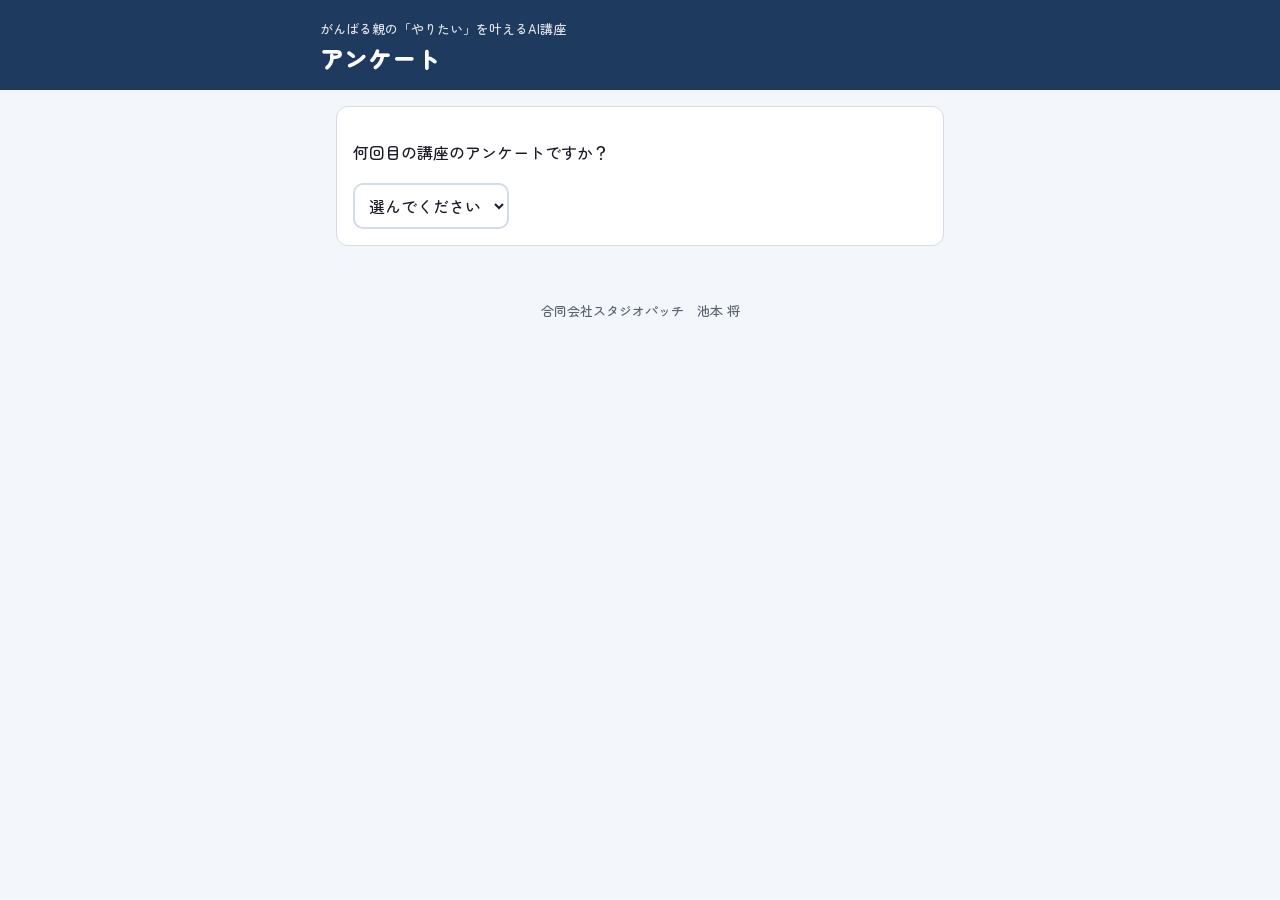
==== index.html @ 17c9f947 "AI講座 各回のアンケートのページ（受講生の情報は入れない・答えは池本さんのGoogleへ） Co-Authored-By: Claude Opus 5.5 <noreply@anthropic.co" ====
<!doctype html>
<html lang="ja">
<head>
<meta charset="utf-8">
<meta name="viewport" content="width=device-width,initial-scale=1">
<title>AI講座 アンケート｜STUDIO PATTI</title>
<meta name="robots" content="noindex">
<link rel="preconnect" href="https://fonts.googleapis.com"><link rel="preconnect" href="https://fonts.gstatic.com" crossorigin>
<link href="https://fonts.googleapis.com/css2?family=Zen+Maru+Gothic:wght@500;700;900&display=swap" rel="stylesheet">
<style>
:root{--bg:#f3f6fb;--card:#fff;--ink:#1d1b29;--sub:#5a6370;--navy:#1f3a5f;--line:#d3dbe6;--pick:#fff4cf;--yellow:#fcc800;--yellow-hi:#ffd83a;--err:#c0262d;--note:#eef3f9}
@media (prefers-color-scheme: dark){:root:not([data-theme="light"]){--bg:#0f1524;--card:#18213a;--ink:#eef1f7;--sub:#aab3c2;--navy:#9ec3ff;--line:#33405e;--pick:#3a3212;--note:#1d2843;--err:#ff7b81}}
:root[data-theme="dark"]{--bg:#0f1524;--card:#18213a;--ink:#eef1f7;--sub:#aab3c2;--navy:#9ec3ff;--line:#33405e;--pick:#3a3212;--note:#1d2843;--err:#ff7b81}
*{box-sizing:border-box}
html{-webkit-text-size-adjust:100%}
body{margin:0;background:var(--bg);color:var(--ink);font-family:"Zen Maru Gothic","Hiragino Sans","Yu Gothic",sans-serif;font-weight:500;line-height:1.7;font-size:16px}
.top{background:#1f3a5f;color:#fff;padding:18px 16px 16px}
.top .in,.wrap{max-width:640px;margin:0 auto}
.top .kicker{font-size:13px;opacity:.85;margin:0}
.top h1{font-size:24px;line-height:1.35;margin:2px 0 0;font-weight:900}
.wrap{padding:16px 16px 40px}
.card{background:var(--card);border:1px solid var(--line);border-radius:12px;padding:16px;margin:0 0 14px}
.lead p{margin:0 0 4px}
.lead .must{font-weight:700}
.use{background:var(--note);border:0;font-size:14px;color:var(--ink)}
.use h2{font-size:15px;margin:0 0 4px;color:var(--navy)}
.use p{margin:0 0 2px}
details summary{cursor:pointer;color:var(--navy);font-weight:700}
h2.sec{font-size:18px;color:var(--navy);margin:22px 0 8px;padding-left:10px;border-left:5px solid var(--navy);line-height:1.4}
.secnote{font-size:14px;color:var(--sub);margin:-4px 0 10px}
.q{margin:0}
.q .qt{font-weight:700;font-size:16.5px;margin:0 0 2px}
.q .qt .no{color:var(--navy);margin-right:6px}
.q .qt .star{color:#c98a00}
.q .hint{font-size:14px;color:var(--sub);margin:0 0 8px}
.opts{display:flex;flex-wrap:wrap;gap:8px;margin-top:8px}
.opt{position:relative}
.opt input{position:absolute;opacity:0;pointer-events:none}
.opt span{display:inline-block;padding:9px 14px;border:2px solid var(--line);border-radius:999px;background:var(--card);font-size:15px;line-height:1.4;cursor:pointer;user-select:none}
.opt input:checked+span{border-color:var(--navy);background:var(--pick);font-weight:700}
.opt input:focus-visible+span{outline:3px solid var(--yellow);outline-offset:2px}
.opts.col{flex-direction:column;align-items:stretch}
.opts.col .opt span{display:block;border-radius:10px}
.other{margin-top:8px;display:none}
.other.show{display:block}
input[type=text],textarea{width:100%;font:inherit;font-size:16px;color:var(--ink);background:var(--card);border:2px solid var(--line);border-radius:10px;padding:10px 12px}
textarea{min-height:88px;resize:vertical}
input[type=text]:focus,textarea:focus{outline:none;border-color:var(--navy)}
.req{white-space:nowrap;font-size:12px;font-weight:700;background:var(--navy);color:#fff;border-radius:4px;padding:1px 6px;margin-left:6px;vertical-align:2px}
.err{color:var(--err);font-size:14px;font-weight:700;margin:6px 0 0;display:none}
.card.bad{border-color:var(--err)}
.card.bad .err{display:block}
.send{display:block;width:100%;margin:22px 0 8px;padding:15px;border:0;border-radius:12px;background:var(--yellow);color:#1d1b29;font:inherit;font-weight:900;font-size:19px;cursor:pointer;box-shadow:0 4px 0 #c99d00}
.send:hover{background:var(--yellow-hi)}
.send:disabled{opacity:.6;cursor:wait}
.small{font-size:13.5px;color:var(--sub);text-align:center;margin:0}
.done{text-align:center;padding:28px 16px}
.done h2{font-size:22px;color:var(--navy);margin:0 0 6px}
.hp{position:absolute;left:-9999px;width:1px;height:1px;overflow:hidden}
footer{text-align:center;font-size:13px;color:var(--sub);padding:0 16px 28px}
select{font:inherit;font-size:16px;padding:8px 10px;border:2px solid var(--line);border-radius:10px;background:var(--card);color:var(--ink)}
</style>
</head>
<body>
<header class="top"><div class="in">
  <p class="kicker">がんばる親の「やりたい」を叶えるAI講座</p>
  <h1 id="ttl">アンケート</h1>
</div></header>

<main class="wrap" id="app">
  <noscript><div class="card">このページは JavaScript を使います。ブラウザの設定で有効にしてください。</div></noscript>
</main>
<footer>合同会社スタジオパッチ　池本 将</footer>

<script>
// 各回のアンケート（2026-10-30）。?kai=1 が第1回、?kai=2〜7 がふだんの回、?kai=8 が最後の回
// 答えは送信先（池本さんのGoogle）にだけ送る。このページには受講生の情報を入れない
var ENDPOINT = "https://script.google.com/macros/s/AKfycbzHl-0plUqnlLYwCqqWNoXRzbBwHgZnzwpY9AOCmANaQ8-0xdLVr7OB_B0sIRPedJfr/exec";

var USE_BASE = [
  "講座をもっと良くするためと、これから受ける方への届け方を考えるために活用します。",
  "講座の案内に使うときは、名前を出さずに、受けた方全員の人数としてまとめてお出しします。",
  "それ以外で外に出すときは、載せる文・場所・期間・お名前の出し方・広告に使うかを先に文字でお見せし、OKをもらってからにします。",
  "断っても何も変わりません。載せたあとでも取り下げられます。",
  "まとめる時にAIを使う場合は、お名前を消してから入力します。"
];

var Q_STAR = [
  {id: "q1", star: true, t: "今日の感想を教えてください。", hint: "いちばん心に残ったこと、またはできたことをひとつ", type: "text", required: true},
  {id: "q2", star: true, t: "分かりにくかった所や、ほかに「これも教えてほしい」事はありますか？", hint: "なければ空欄でOK", type: "text"}
];
var Q_TODAY = [
  {id: "q3", t: "今日の講座は、全体としてどうでしたか？", type: "one", o: ["とても良い", "良い", "ふつう", "いまいち", "よくない"]},
  {id: "q4", t: "内容の分かりやすさはどうでしたか？", type: "one", o: ["よく分かった", "分かった", "ふつう", "やや難しい", "難しい"]},
  {id: "q5", t: "今日の長さと進み方はどうでしたか？", type: "one", o: ["ちょうどいい", "速い・時間が足りない", "ゆっくり・長い"]}
];
var NEAR = ["結局なにに使えばいいか分からない", "AIの答えが自分っぽくない", "あれもこれもで、どれも途中", "頭の中がまとまらない", "事務（予約・お客さん管理）に時間をとられる", "家族との時間がとれない", "その他"];
var USE_FREQ = ["使っていない", "月に数回", "週に数回", "ほぼ毎日"];

var KINDS = {
  first: {
    sections: [
      {t: "毎回のアンケート（モニターのお約束）", q: Q_STAR},
      {t: "第1回の講座について", note: "ここからは、答えられる所だけでOK", q: Q_TODAY.concat([
        {id: "q6", t: "申し込む前に聞いていた話と、今日の第1回はちがいましたか？", type: "one", o: ["聞いていた通り", "聞いていたより良かった", "ちがった"], other: "ちがった", otherLabel: "どこがちがいましたか"}
      ])},
      {t: "あなたのこと", note: "これからの回を、あなたに合わせるためにお聞きします。", q: [
        {id: "q7", t: "申し込む前は、AIをどれくらい使っていましたか？", type: "one", o: ["使っていなかった", "月に数回", "週に数回", "ほぼ毎日"]},
        {id: "q8", t: "講座を受ける前、近かったのはどれですか？", hint: "いくつでも", type: "many", o: NEAR, other: "その他", col: true},
        {id: "q9", t: "講座が終わったとき、何ができていたら受けてよかったと思えますか？", hint: "ひとつでOK。今日書いた目標を、そのまま書き写してもOK", ph: "例：予約の受付を、AIで作った道具に任せている", type: "text"},
        {id: "q10", t: "AIに任せたいことはどれですか？", hint: "いくつでも", type: "many", o: ["SNSの投稿", "文章（ブログ・お知らせ・メール）", "画像・デザイン", "動画", "お客さん・予約の管理", "事務（資料・お金の管理）", "調べもの・学び", "アプリや道具づくり", "その他"], other: "その他"}
      ]},
      {t: "申し込んだときのこと", note: "これから受ける方に届けるために、今回だけお聞きします。", q: [
        {id: "q11", t: "申し込む前に、迷ったこと・心配だったことはありますか？", hint: "いくつでも", type: "many", o: ["料金", "時間がとれるか", "ついていけるか", "パソコンやAIの準備", "AIの利用料（月々）", "家族への相談", "分からない時に質問できるか", "申し込み前の説明に分かりにくい所があった", "特になかった", "その他"], other: "その他", col: true},
        {id: "q12", t: "独学・YouTube・ほかの講座などではなく、この講座にした決め手は何ですか？", hint: "いくつでも", type: "many", o: ["池本の実際のAI画面を見た", "伴走してくれそうだった", "自分の悩みに合っていた", "料金", "その他"], other: "その他", col: true},
        {id: "q13", t: "相談や案内で心に残った言葉があれば、ひとこと教えてください。", type: "text", small: true}
      ]}
    ],
    use: USE_BASE.slice(0, 1).concat(["講座の前と後でどう変わったかを比べるため、最後の回でも同じ質問をいくつかします。"], USE_BASE.slice(1))
  },
  usual: {
    sections: [
      {t: "毎回のアンケート（モニターのお約束）", q: Q_STAR},
      {t: "今日の講座について", note: "ここからは、答えられる所だけでOK", q: Q_TODAY}
    ],
    use: USE_BASE
  },
  last: {
    sections: [
      {t: "毎回のアンケート（モニターのお約束）", q: Q_STAR},
      {t: "今日の講座について", note: "ここからは、答えられる所だけでOK", q: Q_TODAY},
      {t: "講座を受けてみて", note: "第1回の答えと比べるために、同じ質問をします。", q: [
        {id: "q6", t: "今は、AIをどれくらい使っていますか？", type: "one", o: USE_FREQ},
        {id: "q7", t: "今の自分に近いのはどれですか？", hint: "いくつでも", type: "many", o: NEAR, other: "その他", col: true},
        {id: "q8", t: "第1回で書いた「受けてよかったと思えること」は、できましたか？", type: "one", o: ["できた", "一部できた", "まだ"], other: "一部できた", otherLabel: "どこまでできたか、ひとこと"},
        {id: "q9", t: "講座の値段について、受けてみてどう感じますか？", type: "one", o: ["安い", "ちょうどいい", "高い"]},
        {id: "q10", t: "この講座が合いそうな人は、まわりにいますか？", hint: "お名前や、だれか分かる書き方はしないでください", type: "many", o: ["会社で働く親", "お店や教室をしている親", "フリーランスの親", "いない・わからない", "その他"]}
      ]}
    ],
    use: USE_BASE.slice(0, 1).concat(["第1回の答えと比べて、講座の前と後でどう変わったかを見るために活用します。"], USE_BASE.slice(1))
  }
};

function kaiInfo() {
  var m = /[?&]kai=(\d{1,2})/.exec(location.search);
  var n = m ? Number(m[1]) : 0;
  if (!n) return null;
  return {n: n, label: "第" + n + "回", kind: n === 1 ? "first" : (n >= 8 ? "last" : "usual")};
}

function el(tag, attrs, kids) {
  var e = document.createElement(tag);
  for (var k in (attrs || {})) {
    if (k === "text") e.textContent = attrs[k];
    else if (k === "cls") e.className = attrs[k];
    else e.setAttribute(k, attrs[k]);
  }
  (kids || []).forEach(function (c) { if (c) e.appendChild(c); });
  return e;
}

function store(key, val) {
  try { if (val === undefined) return JSON.parse(localStorage.getItem(key) || "null"); localStorage.setItem(key, JSON.stringify(val)); } catch (e) { return null; }
}

function render() {
  var app = document.getElementById("app");
  app.innerHTML = "";
  var info = kaiInfo();
  if (!info) {
    document.getElementById("ttl").textContent = "アンケート";
    var sel = el("select", {id: "pick"});
    sel.appendChild(el("option", {value: "", text: "選んでください"}));
    for (var i = 1; i <= 8; i++) sel.appendChild(el("option", {value: i, text: "第" + i + "回"}));
    sel.addEventListener("change", function () { if (sel.value) { location.search = "?kai=" + sel.value; } });
    app.appendChild(el("div", {cls: "card"}, [el("p", {text: "何回目の講座のアンケートですか？"}), sel]));
    return;
  }
  var K = KINDS[info.kind];
  document.getElementById("ttl").textContent = info.label + "のアンケート";
  var draftKey = "aisurvey_" + info.n;
  var draft = store(draftKey) || {};

  app.appendChild(el("div", {cls: "card lead"}, [
    el("p", {text: "講座、ありがとうございました！"}),
    el("p", {cls: "must", text: "モニターのお約束は、★の付いた質問だけです。"}),
    el("p", {text: "ほかの質問は、答えられる所だけで大丈夫です。答えなくても講座は何も変わりません。"})
  ]));
  var use = el("details", {cls: "card use", open: "open"});  // 答える前に読めるよう、最初から開いておく
  use.appendChild(el("summary", {text: "いただいた答えの使い道"}));
  K.use.forEach(function (t) { use.appendChild(el("p", {text: t})); });
  app.appendChild(use);

  var form = el("form", {id: "f", novalidate: "novalidate"});
  var nameCard = el("div", {cls: "card q", id: "c_name"}, [
    el("p", {cls: "qt", text: "お名前"}, []),
    el("input", {type: "text", id: "name", autocomplete: "nickname", placeholder: "ニックネームでOK", maxlength: "40"}),
    el("p", {cls: "err", text: "お名前を入れてください"})
  ]);
  nameCard.querySelector(".qt").appendChild(el("span", {cls: "req", text: "必須"}));
  form.appendChild(nameCard);

  var no = 0;
  K.sections.forEach(function (sec) {
    form.appendChild(el("h2", {cls: "sec", text: sec.t}));
    if (sec.note) form.appendChild(el("p", {cls: "secnote", text: sec.note}));
    sec.q.forEach(function (q) {
      no += 1; q.no = "Q" + no;
      var card = el("div", {cls: "card q", id: "c_" + q.id});
      var qt = el("p", {cls: "qt"});
      if (q.star) qt.appendChild(el("span", {cls: "star", text: "★"}));
      qt.appendChild(el("span", {cls: "no", text: q.no}));
      qt.appendChild(document.createTextNode(q.t));
      if (q.required) qt.appendChild(el("span", {cls: "req", text: "必須"}));
      card.appendChild(qt);
      if (q.hint) card.appendChild(el("p", {cls: "hint", text: q.hint}));
      if (q.type === "text") {
        var ta = el("textarea", {id: q.id, maxlength: "3000"});
        if (q.ph) ta.setAttribute("placeholder", q.ph);
        if (q.small) ta.style.minHeight = "60px";
        card.appendChild(ta);
      } else {
        var box = el("div", {cls: "opts" + (q.col ? " col" : "")});
        q.o.forEach(function (o, i) {
          var inp = el("input", {type: q.type === "one" ? "radio" : "checkbox", name: q.id, value: o, id: q.id + "_" + i});
          box.appendChild(el("label", {cls: "opt", "for": q.id + "_" + i}, [inp, el("span", {text: o})]));
        });
        card.appendChild(box);
        if (q.other) {
          var ot = el("input", {type: "text", id: q.id + "_other", cls: "other", placeholder: q.otherLabel || "ひとことで", maxlength: "300"});
          card.appendChild(ot);
          box.addEventListener("change", function () {
            var on = !!box.querySelector('input[value="' + q.other + '"]:checked');
            ot.classList.toggle("show", on);
          });
        }
      }
      if (q.required) card.appendChild(el("p", {cls: "err", text: "ここだけは、ひとことお願いします"}));
      form.appendChild(card);
    });
  });
  form.appendChild(el("input", {type: "text", name: "website", cls: "hp", tabindex: "-1", autocomplete: "off", "aria-hidden": "true"}));
  var btn = el("button", {type: "submit", cls: "send", text: "送信"});
  form.appendChild(btn);
  form.appendChild(el("p", {cls: "small", text: "送ると、池本にだけ届きます。"}));
  app.appendChild(form);

  // 書きかけを、この端末にだけ残す（閉じても消えないように）
  restore(form, draft);
  form.addEventListener("input", function () { store(draftKey, snapshot(form)); });
  form.addEventListener("change", function () { store(draftKey, snapshot(form)); });

  form.addEventListener("submit", function (ev) {
    ev.preventDefault();
    var bad = null;
    ["c_name"].concat(K.sections.reduce(function (a, s) { return a.concat(s.q.filter(function (q) { return q.required; }).map(function (q) { return "c_" + q.id; })); }, [])).forEach(function (cid) {
      var c = document.getElementById(cid);
      var v = c.querySelector("input[type=text],textarea").value.trim();
      c.classList.toggle("bad", !v);
      if (!v && !bad) bad = c;
    });
    if (bad) { bad.scrollIntoView({behavior: "smooth", block: "center"}); return; }
    var items = [];
    K.sections.forEach(function (sec) {
      sec.q.forEach(function (q) {
        var a;
        if (q.type === "text") a = document.getElementById(q.id).value.trim();
        else {
          a = Array.prototype.map.call(form.querySelectorAll('input[name="' + q.id + '"]:checked'), function (x) { return x.value; }).join("、");
          var ot = document.getElementById(q.id + "_other");
          if (ot && ot.classList.contains("show") && ot.value.trim()) a += "（" + ot.value.trim() + "）";
        }
        items.push({q: (q.star ? "★" : "") + q.no + " " + q.t, a: a});
      });
    });
    var body = {kai: info.label, name: document.getElementById("name").value.trim(), items: items, website: form.querySelector(".hp").value};
    btn.disabled = true; btn.textContent = "送っています…";
    fetch(ENDPOINT, {method: "POST", headers: {"Content-Type": "text/plain;charset=utf-8"}, body: JSON.stringify(body)})
      .then(function (r) { return r.json(); })
      .then(function (j) {
        if (!j || !j.ok) throw new Error(j && j.error);
        try { localStorage.removeItem(draftKey); } catch (e) {}
        app.innerHTML = "";
        app.appendChild(el("div", {cls: "card done"}, [el("h2", {text: "送信しました"}), el("p", {text: "ご協力ありがとうございます！次の回もよろしくお願いします。"})]));
        window.scrollTo(0, 0);
      })
      .catch(function () {
        btn.disabled = false; btn.textContent = "送信";
        alert("送れませんでした。少し時間をおいて、もう一度「送信」を押してください。書いた内容は残っています。");
      });
  });
}

function snapshot(form) {
  var s = {};
  Array.prototype.forEach.call(form.querySelectorAll("input,textarea"), function (x) {
    if (x.classList.contains("hp")) return;
    if (x.type === "radio" || x.type === "checkbox") { if (x.checked) s[x.id] = true; }
    else if (x.id) s[x.id] = x.value;
  });
  return s;
}
function restore(form, s) {
  Object.keys(s || {}).forEach(function (id) {
    var x = document.getElementById(id);
    if (!x) return;
    if (x.type === "radio" || x.type === "checkbox") x.checked = !!s[id];
    else x.value = s[id];
  });
  Array.prototype.forEach.call(form.querySelectorAll(".opts"), function (b) { b.dispatchEvent(new Event("change", {bubbles: true})); });
}

render();
</script>
</body>
</html>
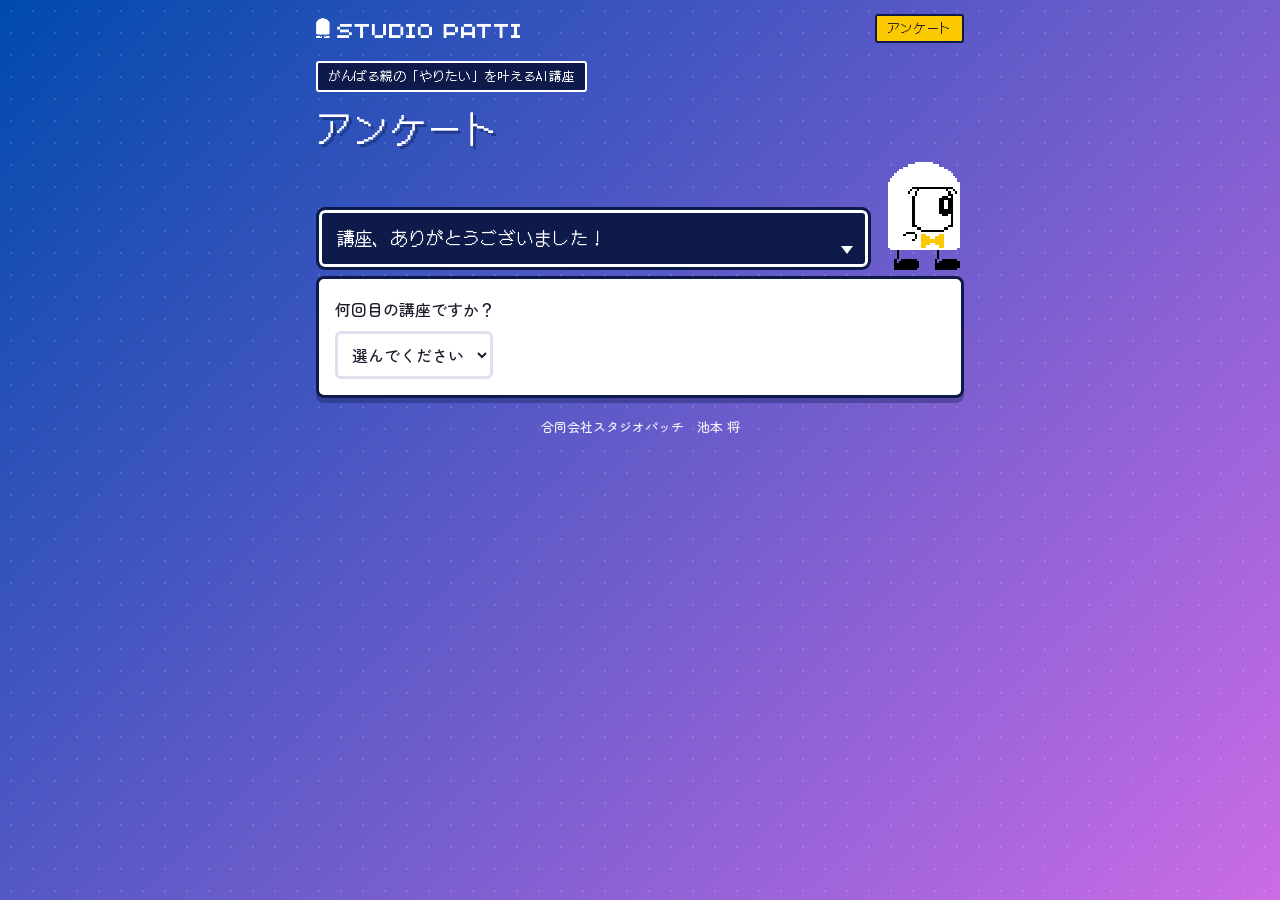
==== commit 114da0ef: "アンケートを直した（全部必須・使い道を短く・★と前置きを消した・値段の4問）＋第1回ワークのページ。見た目は特典ページに合わせた Co-Authored-By: Claude Opus 5.5 <no" ====
--- a/index.html
+++ b/index.html
@@ -6,102 +6,49 @@
 <title>AI講座 アンケート｜STUDIO PATTI</title>
 <meta name="robots" content="noindex">
 <link rel="preconnect" href="https://fonts.googleapis.com"><link rel="preconnect" href="https://fonts.gstatic.com" crossorigin>
-<link href="https://fonts.googleapis.com/css2?family=Zen+Maru+Gothic:wght@500;700;900&display=swap" rel="stylesheet">
-<style>
-:root{--bg:#f3f6fb;--card:#fff;--ink:#1d1b29;--sub:#5a6370;--navy:#1f3a5f;--line:#d3dbe6;--pick:#fff4cf;--yellow:#fcc800;--yellow-hi:#ffd83a;--err:#c0262d;--note:#eef3f9}
-@media (prefers-color-scheme: dark){:root:not([data-theme="light"]){--bg:#0f1524;--card:#18213a;--ink:#eef1f7;--sub:#aab3c2;--navy:#9ec3ff;--line:#33405e;--pick:#3a3212;--note:#1d2843;--err:#ff7b81}}
-:root[data-theme="dark"]{--bg:#0f1524;--card:#18213a;--ink:#eef1f7;--sub:#aab3c2;--navy:#9ec3ff;--line:#33405e;--pick:#3a3212;--note:#1d2843;--err:#ff7b81}
-*{box-sizing:border-box}
-html{-webkit-text-size-adjust:100%}
-body{margin:0;background:var(--bg);color:var(--ink);font-family:"Zen Maru Gothic","Hiragino Sans","Yu Gothic",sans-serif;font-weight:500;line-height:1.7;font-size:16px}
-.top{background:#1f3a5f;color:#fff;padding:18px 16px 16px}
-.top .in,.wrap{max-width:640px;margin:0 auto}
-.top .kicker{font-size:13px;opacity:.85;margin:0}
-.top h1{font-size:24px;line-height:1.35;margin:2px 0 0;font-weight:900}
-.wrap{padding:16px 16px 40px}
-.card{background:var(--card);border:1px solid var(--line);border-radius:12px;padding:16px;margin:0 0 14px}
-.lead p{margin:0 0 4px}
-.lead .must{font-weight:700}
-.use{background:var(--note);border:0;font-size:14px;color:var(--ink)}
-.use h2{font-size:15px;margin:0 0 4px;color:var(--navy)}
-.use p{margin:0 0 2px}
-details summary{cursor:pointer;color:var(--navy);font-weight:700}
-h2.sec{font-size:18px;color:var(--navy);margin:22px 0 8px;padding-left:10px;border-left:5px solid var(--navy);line-height:1.4}
-.secnote{font-size:14px;color:var(--sub);margin:-4px 0 10px}
-.q{margin:0}
-.q .qt{font-weight:700;font-size:16.5px;margin:0 0 2px}
-.q .qt .no{color:var(--navy);margin-right:6px}
-.q .qt .star{color:#c98a00}
-.q .hint{font-size:14px;color:var(--sub);margin:0 0 8px}
-.opts{display:flex;flex-wrap:wrap;gap:8px;margin-top:8px}
-.opt{position:relative}
-.opt input{position:absolute;opacity:0;pointer-events:none}
-.opt span{display:inline-block;padding:9px 14px;border:2px solid var(--line);border-radius:999px;background:var(--card);font-size:15px;line-height:1.4;cursor:pointer;user-select:none}
-.opt input:checked+span{border-color:var(--navy);background:var(--pick);font-weight:700}
-.opt input:focus-visible+span{outline:3px solid var(--yellow);outline-offset:2px}
-.opts.col{flex-direction:column;align-items:stretch}
-.opts.col .opt span{display:block;border-radius:10px}
-.other{margin-top:8px;display:none}
-.other.show{display:block}
-input[type=text],textarea{width:100%;font:inherit;font-size:16px;color:var(--ink);background:var(--card);border:2px solid var(--line);border-radius:10px;padding:10px 12px}
-textarea{min-height:88px;resize:vertical}
-input[type=text]:focus,textarea:focus{outline:none;border-color:var(--navy)}
-.req{white-space:nowrap;font-size:12px;font-weight:700;background:var(--navy);color:#fff;border-radius:4px;padding:1px 6px;margin-left:6px;vertical-align:2px}
-.err{color:var(--err);font-size:14px;font-weight:700;margin:6px 0 0;display:none}
-.card.bad{border-color:var(--err)}
-.card.bad .err{display:block}
-.send{display:block;width:100%;margin:22px 0 8px;padding:15px;border:0;border-radius:12px;background:var(--yellow);color:#1d1b29;font:inherit;font-weight:900;font-size:19px;cursor:pointer;box-shadow:0 4px 0 #c99d00}
-.send:hover{background:var(--yellow-hi)}
-.send:disabled{opacity:.6;cursor:wait}
-.small{font-size:13.5px;color:var(--sub);text-align:center;margin:0}
-.done{text-align:center;padding:28px 16px}
-.done h2{font-size:22px;color:var(--navy);margin:0 0 6px}
-.hp{position:absolute;left:-9999px;width:1px;height:1px;overflow:hidden}
-footer{text-align:center;font-size:13px;color:var(--sub);padding:0 16px 28px}
-select{font:inherit;font-size:16px;padding:8px 10px;border:2px solid var(--line);border-radius:10px;background:var(--card);color:var(--ink)}
-</style>
+<link href="https://fonts.googleapis.com/css2?family=Zen+Maru+Gothic:wght@500;700;900&family=DotGothic16&display=swap" rel="stylesheet">
+<link rel="stylesheet" href="style.css?v=20261030c">
 </head>
 <body>
-<header class="top"><div class="in">
-  <p class="kicker">がんばる親の「やりたい」を叶えるAI講座</p>
-  <h1 id="ttl">アンケート</h1>
-</div></header>
-
-<main class="wrap" id="app">
-  <noscript><div class="card">このページは JavaScript を使います。ブラウザの設定で有効にしてください。</div></noscript>
-</main>
-<footer>合同会社スタジオパッチ　池本 将</footer>
-
+<div class="wrap">
+  <header class="top"><span class="brand"><img src="img/nav_logo.png" alt="STUDIO PATTI"></span><span class="chip">アンケート</span></header>
+  <section class="hero">
+    <span class="who">がんばる親の「やりたい」を叶えるAI講座</span>
+    <h1 id="ttl">アンケート</h1>
+    <div class="lvrow"><div class="msg"><p>講座、ありがとうございました！</p><span class="cur"></span></div><span class="spr" aria-hidden="true"></span></div>
+  </section>
+  <main id="app"><noscript><div class="card">このページは JavaScript を使います。ブラウザの設定で有効にしてください。</div></noscript></main>
+  <footer>合同会社スタジオパッチ　池本 将</footer>
+</div>
+<script src="form.js?v=20261030c"></script>
 <script>
-// 各回のアンケート（2026-10-30）。?kai=1 が第1回、?kai=2〜7 がふだんの回、?kai=8 が最後の回
-// 答えは送信先（池本さんのGoogle）にだけ送る。このページには受講生の情報を入れない
-var ENDPOINT = "https://script.google.com/macros/s/AKfycbzHl-0plUqnlLYwCqqWNoXRzbBwHgZnzwpY9AOCmANaQ8-0xdLVr7OB_B0sIRPedJfr/exec";
-
-var USE_BASE = [
-  "講座をもっと良くするためと、これから受ける方への届け方を考えるために活用します。",
-  "講座の案内に使うときは、名前を出さずに、受けた方全員の人数としてまとめてお出しします。",
-  "それ以外で外に出すときは、載せる文・場所・期間・お名前の出し方・広告に使うかを先に文字でお見せし、OKをもらってからにします。",
-  "断っても何も変わりません。載せたあとでも取り下げられます。",
-  "まとめる時にAIを使う場合は、お名前を消してから入力します。"
+// 各回のアンケート（2026-10-30）。?kai=1 が第1回、?kai=2〜7 がふだんの回、?kai=8 が最後の回、?kai=9・10 が追加の回
+// 2026-10-30 夕 池本さんの直し: 冒頭のお約束の文を消す／使い道を短く「・」付きで／全部必須／見出しの（モニターのお約束）と★を消す／「答えられる所だけでOK」を消す／申し込んだときのことに値段の質問
+var USE = [
+  "講座を良くするためと、これから受ける方への案内づくりに活用します。",
+  "案内に使うときは、お名前を出さず人数にまとめて紹介します。",
+  "それ以外で外に出すときは、先にお見せして、OKをもらってからにします。",
+  "AIでまとめるときは、お名前を消してから入力します。"
 ];
-
-var Q_STAR = [
-  {id: "q1", star: true, t: "今日の感想を教えてください。", hint: "いちばん心に残ったこと、またはできたことをひとつ", type: "text", required: true},
-  {id: "q2", star: true, t: "分かりにくかった所や、ほかに「これも教えてほしい」事はありますか？", hint: "なければ空欄でOK", type: "text"}
+var Q_EVERY = [
+  {id: "q1", t: "今日の感想を教えてください。", hint: "いちばん心に残ったこと、またはできたことをひとつ", type: "text"},
+  {id: "q2", t: "分かりにくかった所や、ほかに「これも教えてほしい」事はありますか？", hint: "なければ「なし」でOK", type: "text", small: true}
 ];
 var Q_TODAY = [
   {id: "q3", t: "今日の講座は、全体としてどうでしたか？", type: "one", o: ["とても良い", "良い", "ふつう", "いまいち", "よくない"]},
   {id: "q4", t: "内容の分かりやすさはどうでしたか？", type: "one", o: ["よく分かった", "分かった", "ふつう", "やや難しい", "難しい"]},
   {id: "q5", t: "今日の長さと進み方はどうでしたか？", type: "one", o: ["ちょうどいい", "速い・時間が足りない", "ゆっくり・長い"]}
 ];
-var NEAR = ["結局なにに使えばいいか分からない", "AIの答えが自分っぽくない", "あれもこれもで、どれも途中", "頭の中がまとまらない", "事務（予約・お客さん管理）に時間をとられる", "家族との時間がとれない", "その他"];
+var NEAR = ["結局なにに使えばいいか分からない", "AIの答えが自分っぽくない", "あれもこれもで、どれも途中", "頭の中がまとまらない", "事務（予約・お客さん管理）に時間をとられる", "家族との時間がとれない", "当てはまるものはない", "その他"];
 var USE_FREQ = ["使っていない", "月に数回", "週に数回", "ほぼ毎日"];
+var PRICE_HINT = "そう感じ始める金額を、税込・だいたいで";
 
-var KINDS = {
-  first: {
+function kinds(n) {
+  if (n === 1) return {
+    use: [USE[0], "最後の回にも同じ質問をして、受ける前と後を比較します。"].concat(USE.slice(1)),
     sections: [
-      {t: "毎回のアンケート（モニターのお約束）", q: Q_STAR},
-      {t: "第1回の講座について", note: "ここからは、答えられる所だけでOK", q: Q_TODAY.concat([
+      {t: "毎回のアンケート", q: Q_EVERY},
+      {t: "第1回の講座について", q: Q_TODAY.concat([
         {id: "q6", t: "申し込む前に聞いていた話と、今日の第1回はちがいましたか？", type: "one", o: ["聞いていた通り", "聞いていたより良かった", "ちがった"], other: "ちがった", otherLabel: "どこがちがいましたか"}
       ])},
       {t: "あなたのこと", note: "これからの回を、あなたに合わせるためにお聞きします。", q: [
@@ -113,204 +60,39 @@
       {t: "申し込んだときのこと", note: "これから受ける方に届けるために、今回だけお聞きします。", q: [
         {id: "q11", t: "申し込む前に、迷ったこと・心配だったことはありますか？", hint: "いくつでも", type: "many", o: ["料金", "時間がとれるか", "ついていけるか", "パソコンやAIの準備", "AIの利用料（月々）", "家族への相談", "分からない時に質問できるか", "申し込み前の説明に分かりにくい所があった", "特になかった", "その他"], other: "その他", col: true},
         {id: "q12", t: "独学・YouTube・ほかの講座などではなく、この講座にした決め手は何ですか？", hint: "いくつでも", type: "many", o: ["池本の実際のAI画面を見た", "伴走してくれそうだった", "自分の悩みに合っていた", "料金", "その他"], other: "その他", col: true},
-        {id: "q13", t: "相談や案内で心に残った言葉があれば、ひとこと教えてください。", type: "text", small: true}
+        {id: "p1", lead: "ここからは、この講座（オンライン・全8回・1回60分）の値段の感じ方をお聞きします。払った金額ではなく、あなたの感覚で答えてください。", t: "いくらだと「安すぎて、内容が心配」と感じますか？", hint: PRICE_HINT, type: "yen"},
+        {id: "p2", t: "いくらだと「安い（お得）」と感じますか？", hint: PRICE_HINT, type: "yen", after: "p1"},
+        {id: "p3", t: "いくらだと「高い。でも受ける価値はある」と感じますか？", hint: PRICE_HINT, type: "yen", after: "p2"},
+        {id: "p4", t: "いくらだと「高すぎて、受けない」と感じますか？", hint: PRICE_HINT, type: "yen", after: "p3"},
+        {id: "q13", t: "相談や案内で、心に残った言葉を教えてください。", hint: "特になければ「なし」でOK", type: "text", small: true}
       ]}
-    ],
-    use: USE_BASE.slice(0, 1).concat(["講座の前と後でどう変わったかを比べるため、最後の回でも同じ質問をいくつかします。"], USE_BASE.slice(1))
-  },
-  usual: {
+    ]
+  };
+  if (n === 8) return {
+    use: [USE[0], "第1回の答えと比べて、受ける前と後の変化を確認します。"].concat(USE.slice(1)),
     sections: [
-      {t: "毎回のアンケート（モニターのお約束）", q: Q_STAR},
-      {t: "今日の講座について", note: "ここからは、答えられる所だけでOK", q: Q_TODAY}
-    ],
-    use: USE_BASE
-  },
-  last: {
-    sections: [
-      {t: "毎回のアンケート（モニターのお約束）", q: Q_STAR},
-      {t: "今日の講座について", note: "ここからは、答えられる所だけでOK", q: Q_TODAY},
+      {t: "毎回のアンケート", q: Q_EVERY},
+      {t: "今日の講座について", q: Q_TODAY},
       {t: "講座を受けてみて", note: "第1回の答えと比べるために、同じ質問をします。", q: [
         {id: "q6", t: "今は、AIをどれくらい使っていますか？", type: "one", o: USE_FREQ},
         {id: "q7", t: "今の自分に近いのはどれですか？", hint: "いくつでも", type: "many", o: NEAR, other: "その他", col: true},
         {id: "q8", t: "第1回で書いた「受けてよかったと思えること」は、できましたか？", type: "one", o: ["できた", "一部できた", "まだ"], other: "一部できた", otherLabel: "どこまでできたか、ひとこと"},
         {id: "q9", t: "講座の値段について、受けてみてどう感じますか？", type: "one", o: ["安い", "ちょうどいい", "高い"]},
-        {id: "q10", t: "この講座が合いそうな人は、まわりにいますか？", hint: "お名前や、だれか分かる書き方はしないでください", type: "many", o: ["会社で働く親", "お店や教室をしている親", "フリーランスの親", "いない・わからない", "その他"]}
+        {id: "q10", t: "この講座が合いそうな人は、まわりにいますか？", hint: "いくつでも。お名前や、だれか分かる書き方はしないでください", type: "many", o: ["会社で働く親", "お店や教室をしている親", "フリーランスの親", "いない・わからない"]}
       ]}
-    ],
-    use: USE_BASE.slice(0, 1).concat(["第1回の答えと比べて、講座の前と後でどう変わったかを見るために活用します。"], USE_BASE.slice(1))
-  }
-};
-
-function kaiInfo() {
-  var m = /[?&]kai=(\d{1,2})/.exec(location.search);
-  var n = m ? Number(m[1]) : 0;
-  if (!n) return null;
-  return {n: n, label: "第" + n + "回", kind: n === 1 ? "first" : (n >= 8 ? "last" : "usual")};
+    ]
+  };
+  return {
+    use: USE,
+    sections: [
+      {t: "毎回のアンケート", q: Q_EVERY},
+      {t: "今日の講座について", q: Q_TODAY}
+    ]
+  };
 }
 
-function el(tag, attrs, kids) {
-  var e = document.createElement(tag);
-  for (var k in (attrs || {})) {
-    if (k === "text") e.textContent = attrs[k];
-    else if (k === "cls") e.className = attrs[k];
-    else e.setAttribute(k, attrs[k]);
-  }
-  (kids || []).forEach(function (c) { if (c) e.appendChild(c); });
-  return e;
-}
-
-function store(key, val) {
-  try { if (val === undefined) return JSON.parse(localStorage.getItem(key) || "null"); localStorage.setItem(key, JSON.stringify(val)); } catch (e) { return null; }
-}
-
-function render() {
-  var app = document.getElementById("app");
-  app.innerHTML = "";
-  var info = kaiInfo();
-  if (!info) {
-    document.getElementById("ttl").textContent = "アンケート";
-    var sel = el("select", {id: "pick"});
-    sel.appendChild(el("option", {value: "", text: "選んでください"}));
-    for (var i = 1; i <= 8; i++) sel.appendChild(el("option", {value: i, text: "第" + i + "回"}));
-    sel.addEventListener("change", function () { if (sel.value) { location.search = "?kai=" + sel.value; } });
-    app.appendChild(el("div", {cls: "card"}, [el("p", {text: "何回目の講座のアンケートですか？"}), sel]));
-    return;
-  }
-  var K = KINDS[info.kind];
-  document.getElementById("ttl").textContent = info.label + "のアンケート";
-  var draftKey = "aisurvey_" + info.n;
-  var draft = store(draftKey) || {};
-
-  app.appendChild(el("div", {cls: "card lead"}, [
-    el("p", {text: "講座、ありがとうございました！"}),
-    el("p", {cls: "must", text: "モニターのお約束は、★の付いた質問だけです。"}),
-    el("p", {text: "ほかの質問は、答えられる所だけで大丈夫です。答えなくても講座は何も変わりません。"})
-  ]));
-  var use = el("details", {cls: "card use", open: "open"});  // 答える前に読めるよう、最初から開いておく
-  use.appendChild(el("summary", {text: "いただいた答えの使い道"}));
-  K.use.forEach(function (t) { use.appendChild(el("p", {text: t})); });
-  app.appendChild(use);
-
-  var form = el("form", {id: "f", novalidate: "novalidate"});
-  var nameCard = el("div", {cls: "card q", id: "c_name"}, [
-    el("p", {cls: "qt", text: "お名前"}, []),
-    el("input", {type: "text", id: "name", autocomplete: "nickname", placeholder: "ニックネームでOK", maxlength: "40"}),
-    el("p", {cls: "err", text: "お名前を入れてください"})
-  ]);
-  nameCard.querySelector(".qt").appendChild(el("span", {cls: "req", text: "必須"}));
-  form.appendChild(nameCard);
-
-  var no = 0;
-  K.sections.forEach(function (sec) {
-    form.appendChild(el("h2", {cls: "sec", text: sec.t}));
-    if (sec.note) form.appendChild(el("p", {cls: "secnote", text: sec.note}));
-    sec.q.forEach(function (q) {
-      no += 1; q.no = "Q" + no;
-      var card = el("div", {cls: "card q", id: "c_" + q.id});
-      var qt = el("p", {cls: "qt"});
-      if (q.star) qt.appendChild(el("span", {cls: "star", text: "★"}));
-      qt.appendChild(el("span", {cls: "no", text: q.no}));
-      qt.appendChild(document.createTextNode(q.t));
-      if (q.required) qt.appendChild(el("span", {cls: "req", text: "必須"}));
-      card.appendChild(qt);
-      if (q.hint) card.appendChild(el("p", {cls: "hint", text: q.hint}));
-      if (q.type === "text") {
-        var ta = el("textarea", {id: q.id, maxlength: "3000"});
-        if (q.ph) ta.setAttribute("placeholder", q.ph);
-        if (q.small) ta.style.minHeight = "60px";
-        card.appendChild(ta);
-      } else {
-        var box = el("div", {cls: "opts" + (q.col ? " col" : "")});
-        q.o.forEach(function (o, i) {
-          var inp = el("input", {type: q.type === "one" ? "radio" : "checkbox", name: q.id, value: o, id: q.id + "_" + i});
-          box.appendChild(el("label", {cls: "opt", "for": q.id + "_" + i}, [inp, el("span", {text: o})]));
-        });
-        card.appendChild(box);
-        if (q.other) {
-          var ot = el("input", {type: "text", id: q.id + "_other", cls: "other", placeholder: q.otherLabel || "ひとことで", maxlength: "300"});
-          card.appendChild(ot);
-          box.addEventListener("change", function () {
-            var on = !!box.querySelector('input[value="' + q.other + '"]:checked');
-            ot.classList.toggle("show", on);
-          });
-        }
-      }
-      if (q.required) card.appendChild(el("p", {cls: "err", text: "ここだけは、ひとことお願いします"}));
-      form.appendChild(card);
-    });
-  });
-  form.appendChild(el("input", {type: "text", name: "website", cls: "hp", tabindex: "-1", autocomplete: "off", "aria-hidden": "true"}));
-  var btn = el("button", {type: "submit", cls: "send", text: "送信"});
-  form.appendChild(btn);
-  form.appendChild(el("p", {cls: "small", text: "送ると、池本にだけ届きます。"}));
-  app.appendChild(form);
-
-  // 書きかけを、この端末にだけ残す（閉じても消えないように）
-  restore(form, draft);
-  form.addEventListener("input", function () { store(draftKey, snapshot(form)); });
-  form.addEventListener("change", function () { store(draftKey, snapshot(form)); });
-
-  form.addEventListener("submit", function (ev) {
-    ev.preventDefault();
-    var bad = null;
-    ["c_name"].concat(K.sections.reduce(function (a, s) { return a.concat(s.q.filter(function (q) { return q.required; }).map(function (q) { return "c_" + q.id; })); }, [])).forEach(function (cid) {
-      var c = document.getElementById(cid);
-      var v = c.querySelector("input[type=text],textarea").value.trim();
-      c.classList.toggle("bad", !v);
-      if (!v && !bad) bad = c;
-    });
-    if (bad) { bad.scrollIntoView({behavior: "smooth", block: "center"}); return; }
-    var items = [];
-    K.sections.forEach(function (sec) {
-      sec.q.forEach(function (q) {
-        var a;
-        if (q.type === "text") a = document.getElementById(q.id).value.trim();
-        else {
-          a = Array.prototype.map.call(form.querySelectorAll('input[name="' + q.id + '"]:checked'), function (x) { return x.value; }).join("、");
-          var ot = document.getElementById(q.id + "_other");
-          if (ot && ot.classList.contains("show") && ot.value.trim()) a += "（" + ot.value.trim() + "）";
-        }
-        items.push({q: (q.star ? "★" : "") + q.no + " " + q.t, a: a});
-      });
-    });
-    var body = {kai: info.label, name: document.getElementById("name").value.trim(), items: items, website: form.querySelector(".hp").value};
-    btn.disabled = true; btn.textContent = "送っています…";
-    fetch(ENDPOINT, {method: "POST", headers: {"Content-Type": "text/plain;charset=utf-8"}, body: JSON.stringify(body)})
-      .then(function (r) { return r.json(); })
-      .then(function (j) {
-        if (!j || !j.ok) throw new Error(j && j.error);
-        try { localStorage.removeItem(draftKey); } catch (e) {}
-        app.innerHTML = "";
-        app.appendChild(el("div", {cls: "card done"}, [el("h2", {text: "送信しました"}), el("p", {text: "ご協力ありがとうございます！次の回もよろしくお願いします。"})]));
-        window.scrollTo(0, 0);
-      })
-      .catch(function () {
-        btn.disabled = false; btn.textContent = "送信";
-        alert("送れませんでした。少し時間をおいて、もう一度「送信」を押してください。書いた内容は残っています。");
-      });
-  });
-}
-
-function snapshot(form) {
-  var s = {};
-  Array.prototype.forEach.call(form.querySelectorAll("input,textarea"), function (x) {
-    if (x.classList.contains("hp")) return;
-    if (x.type === "radio" || x.type === "checkbox") { if (x.checked) s[x.id] = true; }
-    else if (x.id) s[x.id] = x.value;
-  });
-  return s;
-}
-function restore(form, s) {
-  Object.keys(s || {}).forEach(function (id) {
-    var x = document.getElementById(id);
-    if (!x) return;
-    if (x.type === "radio" || x.type === "checkbox") x.checked = !!s[id];
-    else x.value = s[id];
-  });
-  Array.prototype.forEach.call(form.querySelectorAll(".opts"), function (b) { b.dispatchEvent(new Event("change", {bubbles: true})); });
-}
-
-render();
+// 送ったあとの文: 最後の回（8）と追加の回（9・10）は「次の回も」を付けない
+AIFORM.start({form: "survey", title: "アンケート", draft: "aisurvey_", kinds: kinds, doneText: function (n) { return n < 8 ? "ご協力ありがとうございます！次の回もよろしくお願いします。" : "ご協力ありがとうございます！"; }});
 </script>
 </body>
 </html>
--- a/style.css
+++ b/style.css
@@ -0,0 +1,98 @@
+/* AI講座 アンケートとワークのページ（2026-10-30）
+   見た目は公式LINEの特典ページ（line_present/site/style.css の game）とAI活用診断に合わせる: 青→紫の背景・ドット文字・白い窓・黄色いボタン・パッチのドット絵
+   池本さん「ページデザインはAI診断や特典ページみたいな感じでお願いします。でもあんまりごちゃごちゃせず見やすいようにね」→ 飾りは頭だけ。質問の窓は白く、文字は読みやすい丸ゴシック */
+:root{
+  --navy:#004aad;--lilac:#cb6ce6;--yellow:#fcc800;--yellow-hi:#ffe066;--pick:#fff4cf;
+  --paper:#fff;--ink:#1d1b29;--muted:#5f5b74;--rule:#e2def0;--quote:#f1eefa;
+  --night:#0d1a4a;--line:#0d1a4a;--edge:#0d1a4a;--head:#004aad;--err:#c0262d;--err-bg:#fdecec;
+  --f-dot:"DotGothic16","Zen Maru Gothic","Hiragino Sans",monospace;
+}
+@media (prefers-color-scheme: dark){:root:not([data-theme="light"]){--paper:#1f1c2a;--ink:#ecebf3;--muted:#a9a5bf;--rule:#34304a;--quote:#28243a;--pick:#3a3212;--night:#070f2e;--edge:#070f2e;--line:#8f8ab0;--head:#fcc800;--err:#ff8a8f;--err-bg:#3a1a1d;color-scheme:dark}}
+:root[data-theme="dark"]{--paper:#1f1c2a;--ink:#ecebf3;--muted:#a9a5bf;--rule:#34304a;--quote:#28243a;--pick:#3a3212;--night:#070f2e;--edge:#070f2e;--line:#8f8ab0;--head:#fcc800;--err:#ff8a8f;--err-bg:#3a1a1d;color-scheme:dark}
+*{box-sizing:border-box}
+html{-webkit-text-size-adjust:100%}
+body{margin:0;min-height:100vh;font-family:"Zen Maru Gothic","Hiragino Maru Gothic ProN","Yu Gothic",sans-serif;font-weight:500;font-size:16px;line-height:1.75;color:#fff;
+  background:linear-gradient(135deg,var(--navy),var(--lilac)) no-repeat;background-color:var(--lilac);word-break:auto-phrase;overflow-wrap:anywhere}
+body::before{content:"";position:fixed;inset:0;background-image:radial-gradient(#fff 1px,transparent 1.5px);background-size:22px 22px;opacity:.14;pointer-events:none;z-index:0}
+body>*{position:relative;z-index:1}
+.wrap{max-width:680px;margin:0 auto;padding:0 16px}
+:focus-visible{outline:3px solid var(--yellow);outline-offset:2px}
+
+/* 頭 */
+.top{display:flex;justify-content:space-between;align-items:center;gap:10px;padding:14px 0 4px}
+.top .brand img{height:20px;width:auto;display:block;image-rendering:pixelated}
+.chip{font-family:var(--f-dot);font-size:13px;background:var(--yellow);color:#1d1b29;border:2px solid var(--night);border-radius:3px;padding:1px 10px;white-space:nowrap}
+.hero{display:grid;gap:12px;padding:14px 0 6px}
+.who{justify-self:start;font-family:var(--f-dot);font-size:13px;background:var(--night);color:#fff;border:2px solid #fff;border-radius:3px;padding:2px 10px}
+.hero h1{margin:0;font-family:var(--f-dot);font-weight:400;font-size:clamp(26px,7.4vw,36px);line-height:1.3;letter-spacing:.03em;text-shadow:3px 3px 0 rgba(13,26,74,.45);display:flex;flex-wrap:wrap;align-items:center;gap:6px 10px}
+.hero h1 .hl{background:var(--yellow);color:#1d1b29;border:3px solid var(--line);border-radius:6px;padding:2px 12px;box-shadow:0 5px 0 var(--edge);text-shadow:none}
+.hero .sub{margin:-2px 0 0;font-weight:700;font-size:16.5px;text-shadow:0 1px 0 rgba(13,26,74,.6)}
+.lvrow{display:flex;align-items:flex-end;gap:12px}
+.msg{flex:1 1 auto;position:relative;background:var(--night);color:#fff;border:3px solid #fff;outline:3px solid var(--night);border-radius:6px;padding:11px 30px 12px 14px;margin:3px;font-family:var(--f-dot)}
+.msg p{margin:0;font-size:18px;line-height:1.55}
+.msg b{font-weight:400;color:var(--yellow)}
+.msg .cur{position:absolute;right:12px;bottom:10px;border-left:6px solid transparent;border-right:6px solid transparent;border-top:8px solid #fff;animation:blink 1s steps(1) infinite}
+@keyframes blink{50%{opacity:0}}
+.spr{flex:none;display:block;image-rendering:pixelated;width:81px;height:108px;background:url(img/patti_idle_r.png) 0 0/972px 108px no-repeat;animation:idle 1.6s steps(12) infinite}
+@keyframes idle{to{background-position:-972px 0}}
+@media (prefers-reduced-motion: reduce){.spr,.msg .cur{animation:none}}
+
+/* 白い窓 */
+.stack{display:grid;gap:14px;padding:10px 0 8px}
+.card{background:var(--paper);color:var(--ink);border:3px solid var(--line);border-radius:8px;padding:16px;box-shadow:0 5px 0 rgba(13,26,74,.35);min-width:0}
+.card h2{margin:0 0 6px;font-family:var(--f-dot);font-weight:400;font-size:18px;line-height:1.45;color:var(--head)}
+.card p:not([class]){margin:0}
+.use ul{list-style:none;margin:0;padding:0;font-size:15px}
+.card.q:focus{outline:none}
+.use li{padding-left:1em;text-indent:-1em;word-break:normal}
+.guide{margin:12px 0 -2px;font-family:var(--f-dot);font-size:19px;line-height:1.4;color:#fff;display:flex;align-items:center;gap:8px;text-shadow:0 1px 0 rgba(13,26,74,.6)}
+.guide::before{content:"";flex:none;border:7px solid transparent;border-top-color:var(--yellow);border-bottom-width:0;margin-top:4px}
+.secnote{margin:-6px 0 0;font-size:14.5px;font-weight:700;text-shadow:0 1px 0 rgba(13,26,74,.6)}
+
+/* 質問 */
+.qt{display:flex;align-items:flex-start;gap:8px;margin:0 0 4px;font-weight:700;font-size:16.5px;line-height:1.6}
+.qt .grow{flex:1 1 auto;min-width:0}
+.no{flex:none;font-family:var(--f-dot);font-weight:400;font-size:14px;line-height:1.2;background:var(--night);color:var(--yellow);border-radius:4px;padding:3px 7px;margin-top:2px}
+.req{flex:none;font-size:11.5px;font-weight:700;line-height:1.2;background:var(--yellow);color:#1d1b29;border:1.5px solid var(--night);border-radius:3px;padding:2px 5px;margin-top:3px}
+.hint{margin:0 0 8px;font-size:14px;color:var(--muted)}
+.opts{display:flex;flex-wrap:wrap;gap:8px;margin-top:10px}
+.opts.col{flex-direction:column;align-items:stretch}
+.opt{position:relative;display:block}
+.opt input{position:absolute;opacity:0;pointer-events:none}
+.opt span{display:block;padding:9px 14px;border:3px solid var(--rule);border-radius:6px;background:var(--paper);color:var(--ink);font-size:15.5px;line-height:1.45;cursor:pointer;user-select:none}
+.opt input:checked+span{border-color:var(--line);background:var(--yellow);color:#1d1b29;font-weight:700;box-shadow:0 3px 0 var(--edge)}
+.opt input:focus-visible+span{outline:3px solid var(--navy);outline-offset:2px}
+input[type=text],textarea{display:block;width:100%;font:inherit;font-size:16px;color:var(--ink);background:var(--paper);border:3px solid var(--rule);border-radius:6px;padding:10px 12px}
+textarea{min-height:96px;resize:vertical;line-height:1.7}
+input[type=text]:focus,textarea:focus{outline:none;border-color:var(--navy)}
+input.other{margin-top:8px;display:none}
+input.other.show{display:block}
+.yen{display:flex;align-items:center;gap:8px;max-width:260px}
+.yen input{text-align:right;font-variant-numeric:tabular-nums}
+.yen span{font-weight:700}
+.err{display:none;margin:8px 0 0;font-size:14px;font-weight:700;color:var(--err)}
+.card.bad{border-color:var(--err);background:linear-gradient(var(--err-bg),var(--err-bg)) top/100% 6px no-repeat,var(--paper)}
+.card.bad .err{display:block}
+
+/* ワーク: 池本の例と考え方 */
+.ex{margin:8px 0 0;background:var(--pick);border-left:6px solid var(--yellow);border-radius:6px;padding:8px 12px;font-size:15px;white-space:pre-line}
+.ex b{display:block;font-family:var(--f-dot);font-weight:400;font-size:13px;color:var(--muted)}
+details.how{margin:8px 0 0;font-size:15px}
+details.how summary{cursor:pointer;font-weight:700;color:var(--head)}
+details.how ul{list-style:none;margin:4px 0 0;padding:0}
+details.how li{padding-left:1em;text-indent:-1em}
+.work textarea{min-height:130px;margin-top:10px}
+
+/* 送る */
+.btn{display:block;width:100%;margin:8px 0 6px;padding:13px 16px;font:inherit;font-family:var(--f-dot);font-size:21px;letter-spacing:.06em;cursor:pointer;background:var(--yellow);color:#1d1b29;border:3px solid var(--line);border-radius:6px;box-shadow:0 5px 0 var(--edge);transition:transform .05s}
+.btn:hover{background:var(--yellow-hi)}
+.btn:active{transform:translateY(4px);box-shadow:0 1px 0 var(--edge)}
+.btn:disabled{opacity:.65;cursor:wait}
+.btn.ghost{background:var(--paper);color:var(--ink);font-size:16px;padding:10px 14px}
+.small{margin:0;font-size:13.5px;text-align:center;text-shadow:0 1px 0 rgba(13,26,74,.6)}
+.done{display:grid;gap:12px;text-align:center}
+.done h2{font-size:22px;margin:0}
+.mine{text-align:left;white-space:pre-wrap;background:var(--quote);border-radius:6px;padding:10px 12px;font-size:15px;margin:0}
+.hp{position:absolute;left:-9999px;width:1px;height:1px;overflow:hidden}
+select{font:inherit;font-size:16px;padding:8px 10px;border:3px solid var(--rule);border-radius:6px;background:var(--paper);color:var(--ink);margin-top:8px}
+footer{text-align:center;font-size:13px;padding:18px 16px 30px;opacity:.9}
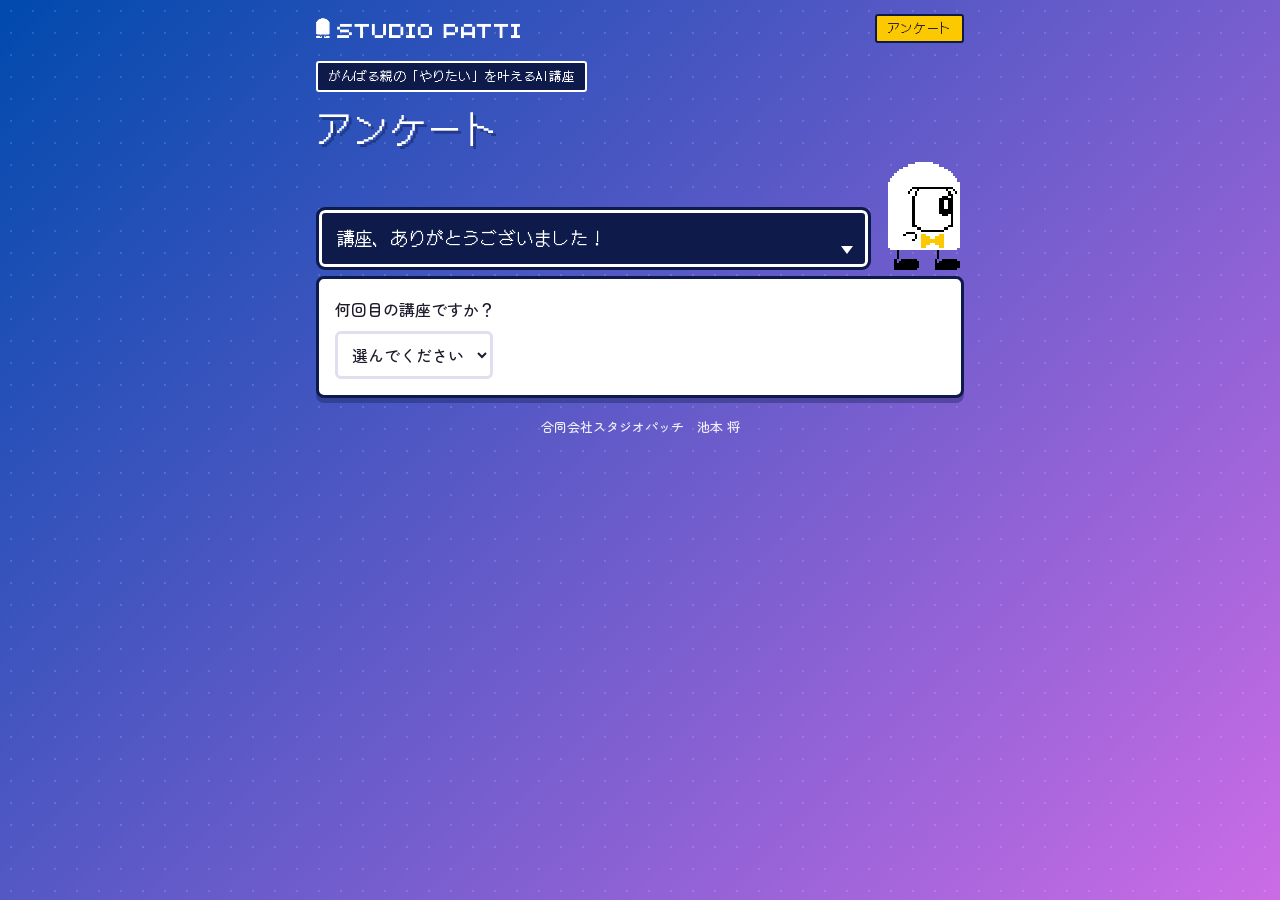
==== commit 97b83d5b: "update" ====
--- a/index.html
+++ b/index.html
@@ -7,7 +7,7 @@
 <meta name="robots" content="noindex">
 <link rel="preconnect" href="https://fonts.googleapis.com"><link rel="preconnect" href="https://fonts.gstatic.com" crossorigin>
 <link href="https://fonts.googleapis.com/css2?family=Zen+Maru+Gothic:wght@500;700;900&family=DotGothic16&display=swap" rel="stylesheet">
-<link rel="stylesheet" href="style.css?v=20261030c">
+<link rel="stylesheet" href="style.css?v=20261030d">
 </head>
 <body>
 <div class="wrap">
@@ -20,10 +20,9 @@
   <main id="app"><noscript><div class="card">このページは JavaScript を使います。ブラウザの設定で有効にしてください。</div></noscript></main>
   <footer>合同会社スタジオパッチ　池本 将</footer>
 </div>
-<script src="form.js?v=20261030c"></script>
+<script src="form.js?v=20261030d"></script>
 <script>
 // 各回のアンケート（2026-10-30）。?kai=1 が第1回、?kai=2〜7 がふだんの回、?kai=8 が最後の回、?kai=9・10 が追加の回
-// 2026-10-30 夕 池本さんの直し: 冒頭のお約束の文を消す／使い道を短く「・」付きで／全部必須／見出しの（モニターのお約束）と★を消す／「答えられる所だけでOK」を消す／申し込んだときのことに値段の質問
 var USE = [
   "講座を良くするためと、これから受ける方への案内づくりに活用します。",
   "案内に使うときは、お名前を出さず人数にまとめて紹介します。",
@@ -31,8 +30,8 @@
   "AIでまとめるときは、お名前を消してから入力します。"
 ];
 var Q_EVERY = [
-  {id: "q1", t: "今日の感想を教えてください。", hint: "いちばん心に残ったこと、またはできたことをひとつ", type: "text"},
-  {id: "q2", t: "分かりにくかった所や、ほかに「これも教えてほしい」事はありますか？", hint: "なければ「なし」でOK", type: "text", small: true}
+  {id: "q1", t: "今日の感想を教えてください。", hint: "いちばん心に残ったこと、またはできたことを1つ　など", type: "text"},
+  {id: "q2", t: "分かりにくかった所や、ほかにも教えてほしい事はありますか？", hint: "なければ「なし」でOK", type: "text", small: true}
 ];
 var Q_TODAY = [
   {id: "q3", t: "今日の講座は、全体としてどうでしたか？", type: "one", o: ["とても良い", "良い", "ふつう", "いまいち", "よくない"]},
@@ -60,12 +59,43 @@
       {t: "申し込んだときのこと", note: "これから受ける方に届けるために、今回だけお聞きします。", q: [
         {id: "q11", t: "申し込む前に、迷ったこと・心配だったことはありますか？", hint: "いくつでも", type: "many", o: ["料金", "時間がとれるか", "ついていけるか", "パソコンやAIの準備", "AIの利用料（月々）", "家族への相談", "分からない時に質問できるか", "申し込み前の説明に分かりにくい所があった", "特になかった", "その他"], other: "その他", col: true},
         {id: "q12", t: "独学・YouTube・ほかの講座などではなく、この講座にした決め手は何ですか？", hint: "いくつでも", type: "many", o: ["池本の実際のAI画面を見た", "伴走してくれそうだった", "自分の悩みに合っていた", "料金", "その他"], other: "その他", col: true},
-        {id: "p1", lead: "ここからは、この講座（オンライン・全8回・1回60分）の値段の感じ方をお聞きします。払った金額ではなく、あなたの感覚で答えてください。", t: "いくらだと「安すぎて、内容が心配」と感じますか？", hint: PRICE_HINT, type: "yen"},
-        {id: "p2", t: "いくらだと「安い（お得）」と感じますか？", hint: PRICE_HINT, type: "yen", after: "p1"},
-        {id: "p3", t: "いくらだと「高い。でも受ける価値はある」と感じますか？", hint: PRICE_HINT, type: "yen", after: "p2"},
-        {id: "p4", t: "いくらだと「高すぎて、受けない」と感じますか？", hint: PRICE_HINT, type: "yen", after: "p3"},
         {id: "q13", t: "相談や案内で、心に残った言葉を教えてください。", hint: "特になければ「なし」でOK", type: "text", small: true}
+      ]},
+      // 2026-11-13 問いの中のかぎかっこ（引用ではなく強調）を外した。値段の分析（顧客管理 survey.js の PSM_Q）は前の言い方も読む
+      {t: "料金について", note: "この講座（オンライン・全8回・1回60分）の値段の感じ方をお聞きします。払った金額ではなく、あなたの感覚で答えてください。", q: [
+        {id: "p1", t: "いくらだと、安すぎて内容が心配だと感じますか？", hint: PRICE_HINT, type: "yen"},
+        {id: "p2", t: "いくらだと、安い（お得）と感じますか？", hint: PRICE_HINT, type: "yen", after: "p1"},
+        {id: "p3", t: "いくらだと、高いけれど受ける価値はあると感じますか？", hint: PRICE_HINT, type: "yen", after: "p2"},
+        {id: "p4", t: "いくらだと、高すぎて受けないと感じますか？", hint: PRICE_HINT, type: "yen", after: "p3"}
       ]}
+    ]
+  };
+  //   第2章（道のりをぜんぶ書き出す／AIに相談・AIが作業・自分で に分ける／Claude Code に1つ頼む）に合わせた問い。答えは今までと同じく顧客管理のその人の欄に出る
+  if (n === 2) return {
+    use: USE,
+    sections: [
+      {t: "毎回のアンケート", q: Q_EVERY},
+      {t: "第2回の講座について", q: Q_TODAY.concat([
+        {id: "q6", t: "「やりたい事」までの地図は理解できましたか？", type: "one", o: ["よく理解できた", "だいたい理解できた", "まだよく分からない"]},
+        {id: "q7", t: "AIに相談する所・AIに作業してもらう所・自分でやる所について、今後は自分でも分けられそうですか？", type: "one", o: ["分けられそう", "少しなら分けられそう", "まだ難しい"]},
+        {id: "q8", t: "Claude Code に、何か頼んでみましたか？", type: "one", o: ["講座の中で頼めた", "講座のあとで頼めた", "まだ頼めていない"], other: "まだ頼めていない", otherLabel: "止まっている所を、ひとこと"},
+        {id: "q9", t: "頼んだ場合は何を頼みましたか？", hint: "まだ頼んでいなければ、なしでOK", type: "text", small: true},
+        {id: "q10", t: "次の回までに、AIに頼んでみたい事をひとつ教えてください。", hint: "今日の地図の中から、ひとつ", ph: "例：お客さんへのお知らせ文を作ってもらう", type: "text", small: true}
+      ])}
+    ]
+  };
+  //   第3章（AIの本質＝脳をまねた仕組みなので間違える／弱点＝カットオフ・ハルシネーション／抑え方＝グラウンディング・RAG・絶対ルール）に合わせた問い
+  if (n === 3) return {
+    use: USE,
+    sections: [
+      {t: "毎回のアンケート", q: Q_EVERY},
+      {t: "第3回の講座について", q: Q_TODAY.concat([
+        {id: "q6", t: "AIが間違えたり、それっぽい嘘をついたりする理由は、納得できましたか？", type: "one", o: ["よく納得できた", "だいたい納得できた", "まだよく分からない"]},
+        {id: "q7", t: "今日の言葉のうち、意味が分かったものはどれですか？", hint: "いくつでも", type: "many", o: ["カットオフ", "ハルシネーション", "グラウンディング", "RAG", "どれもまだよく分からない"]},
+        {id: "q8", t: "講座の前に、AIを使っていて感じたことがある不満はどれですか？", hint: "いくつでも", type: "many", o: ["間違える", "それっぽい嘘をつく", "注意したミスを何回も繰り返す", "特になかった", "その他"], other: "その他"},
+        {id: "q9", t: "絶対ルールを、自分の Claude Code に覚えさせましたか？", type: "one", o: ["講座の中でできた", "講座のあとでできた", "まだできていない"], other: "まだできていない", otherLabel: "止まっている所を、ひとこと"},
+        {id: "q10", t: "これから自分の絶対ルールに足したい決まりを、ひとつ教えてください。", hint: "思いつかなければ、なしでOK", ph: "例：お客さんの名前は、文に出さない", type: "text", small: true}
+      ])}
     ]
   };
   if (n === 8) return {
@@ -76,7 +106,7 @@
       {t: "講座を受けてみて", note: "第1回の答えと比べるために、同じ質問をします。", q: [
         {id: "q6", t: "今は、AIをどれくらい使っていますか？", type: "one", o: USE_FREQ},
         {id: "q7", t: "今の自分に近いのはどれですか？", hint: "いくつでも", type: "many", o: NEAR, other: "その他", col: true},
-        {id: "q8", t: "第1回で書いた「受けてよかったと思えること」は、できましたか？", type: "one", o: ["できた", "一部できた", "まだ"], other: "一部できた", otherLabel: "どこまでできたか、ひとこと"},
+        {id: "q8", t: "第1回で書いた、受けてよかったと思えることは、できましたか？", type: "one", o: ["できた", "一部できた", "まだ"], other: "一部できた", otherLabel: "どこまでできたか、ひとこと"},
         {id: "q9", t: "講座の値段について、受けてみてどう感じますか？", type: "one", o: ["安い", "ちょうどいい", "高い"]},
         {id: "q10", t: "この講座が合いそうな人は、まわりにいますか？", hint: "いくつでも。お名前や、だれか分かる書き方はしないでください", type: "many", o: ["会社で働く親", "お店や教室をしている親", "フリーランスの親", "いない・わからない"]}
       ]}
@@ -91,8 +121,10 @@
   };
 }
 
+// 最後の質問の下のひとこと: 第1〜7回は「次の回もよろしく」、最後の回と追加の回はお礼だけ
+function endNote(n) { return n < 8 ? "ありがとうございました！\n第" + (n + 1) + "回もよろしくお願いします♪" : "ありがとうございました！"; }
 // 送ったあとの文: 最後の回（8）と追加の回（9・10）は「次の回も」を付けない
-AIFORM.start({form: "survey", title: "アンケート", draft: "aisurvey_", kinds: kinds, doneText: function (n) { return n < 8 ? "ご協力ありがとうございます！次の回もよろしくお願いします。" : "ご協力ありがとうございます！"; }});
+AIFORM.start({form: "survey", title: "アンケート", draft: "aisurvey_", kinds: kinds, endNote: endNote, doneText: function (n) { return n < 8 ? "ご協力ありがとうございます！次の回もよろしくお願いします。" : "ご協力ありがとうございます！"; }});
 </script>
 </body>
 </html>
--- a/style.css
+++ b/style.css
@@ -89,6 +89,7 @@
 .btn:active{transform:translateY(4px);box-shadow:0 1px 0 var(--edge)}
 .btn:disabled{opacity:.65;cursor:wait}
 .btn.ghost{background:var(--paper);color:var(--ink);font-size:16px;padding:10px 14px}
+.endnote{margin:10px 0 0;text-align:center;white-space:pre-line;font-family:var(--f-dot);font-size:19px;line-height:1.6;text-shadow:0 1px 0 rgba(13,26,74,.6)}
 .small{margin:0;font-size:13.5px;text-align:center;text-shadow:0 1px 0 rgba(13,26,74,.6)}
 .done{display:grid;gap:12px;text-align:center}
 .done h2{font-size:22px;margin:0}
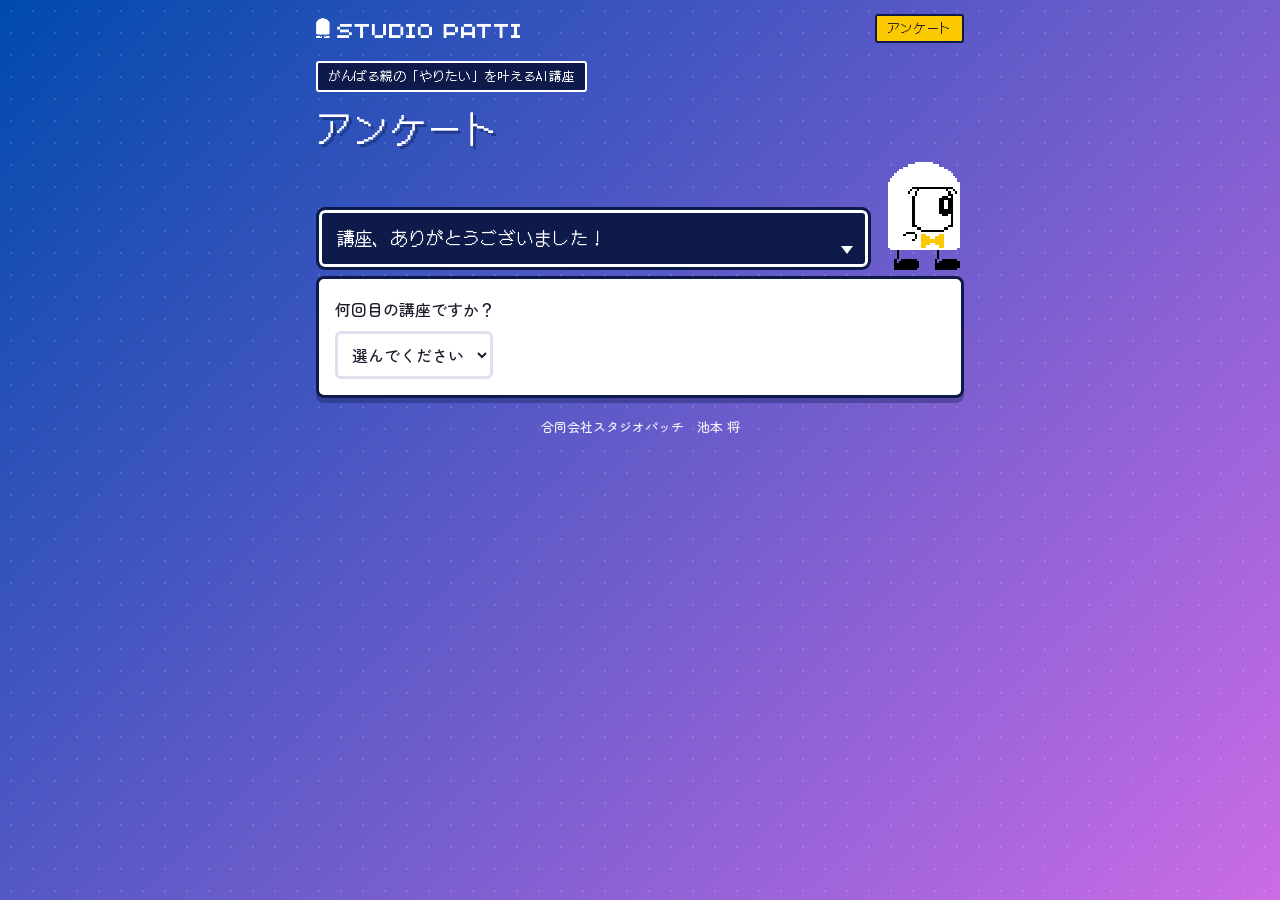
==== commit a669e5b5: "第4回のアンケートの問いを足した Co-Authored-By: Claude Opus 5.5 <noreply@anthropic.com>" ====
--- a/index.html
+++ b/index.html
@@ -61,7 +61,7 @@
         {id: "q12", t: "独学・YouTube・ほかの講座などではなく、この講座にした決め手は何ですか？", hint: "いくつでも", type: "many", o: ["池本の実際のAI画面を見た", "伴走してくれそうだった", "自分の悩みに合っていた", "料金", "その他"], other: "その他", col: true},
         {id: "q13", t: "相談や案内で、心に残った言葉を教えてください。", hint: "特になければ「なし」でOK", type: "text", small: true}
       ]},
-      // 2026-11-13 問いの中のかぎかっこ（引用ではなく強調）を外した。値段の分析（顧客管理 survey.js の PSM_Q）は前の言い方も読む
+      // 2026-11-13 問いの中のかぎかっこ（引用ではなく強調）を外した。顧客管理は前の言い方も読む
       {t: "料金について", note: "この講座（オンライン・全8回・1回60分）の値段の感じ方をお聞きします。払った金額ではなく、あなたの感覚で答えてください。", q: [
         {id: "p1", t: "いくらだと、安すぎて内容が心配だと感じますか？", hint: PRICE_HINT, type: "yen"},
         {id: "p2", t: "いくらだと、安い（お得）と感じますか？", hint: PRICE_HINT, type: "yen", after: "p1"},
@@ -98,6 +98,21 @@
       ])}
     ]
   };
+  //   第4章（セキュリティ／AIをもう1人の自分に＝自分について学習させる・Claude の設定・人の手をどこまで入れるか／この後やってほしい事）に合わせた問い（2026-11-26）
+  if (n === 4) return {
+    use: USE,
+    sections: [
+      {t: "毎回のアンケート", q: Q_EVERY},
+      {t: "第4回の講座について", q: Q_TODAY.concat([
+        {id: "q6", t: "AIをもう1人の自分にするやり方は、イメージできましたか？", type: "one", o: ["よくイメージできた", "だいたいイメージできた", "まだよく分からない"]},
+        {id: "q7", t: "第4回のセキュリティの話のうち、もうやった事はどれですか？", hint: "いくつでも", type: "many", o: ["プライバシー設定（学習に使う）をオフにした", "AIに名前・電話番号・住所などを渡さないことにした", "HPや予約ページにプライバシーポリシーを載せた", "まだどれもしていない", "その他"], other: "その他", col: true},
+        {id: "q8", t: "昔の手書きノートや note の記事を、Claude に渡してみましたか？", type: "one", o: ["渡した", "これから渡す", "やり方が分からない"], other: "やり方が分からない", otherLabel: "どこで止まったか、ひとこと"},
+        {id: "q9", t: "Claude Code の画面の下にあるモードは、今どれですか？", type: "one", o: ["自動", "手動", "権限をバイパス", "どこにあるか分からない"]},
+        {id: "q10", t: "自分の今を書き残す場所は、どこにしますか？", hint: "今やっている事・思っている事を書く所。いちばん使う所をひとつ", type: "one", o: ["紙のノート（手書き）", "note（ネットに記事を書くサイト）", "イマコミュ", "SNS（Instagram・Facebookなど）", "まだ決めていない", "その他"], other: "その他", col: true},
+        {id: "q11", t: "講座のあと、自分の今を書いてみましたか？", hint: "手書きでもOK", type: "one", o: ["書いた", "これから書く", "書こうとして手が止まっている"], other: "書こうとして手が止まっている", otherLabel: "止まっている所を、ひとこと"}
+      ])}
+    ]
+  };
   if (n === 8) return {
     use: [USE[0], "第1回の答えと比べて、受ける前と後の変化を確認します。"].concat(USE.slice(1)),
     sections: [
